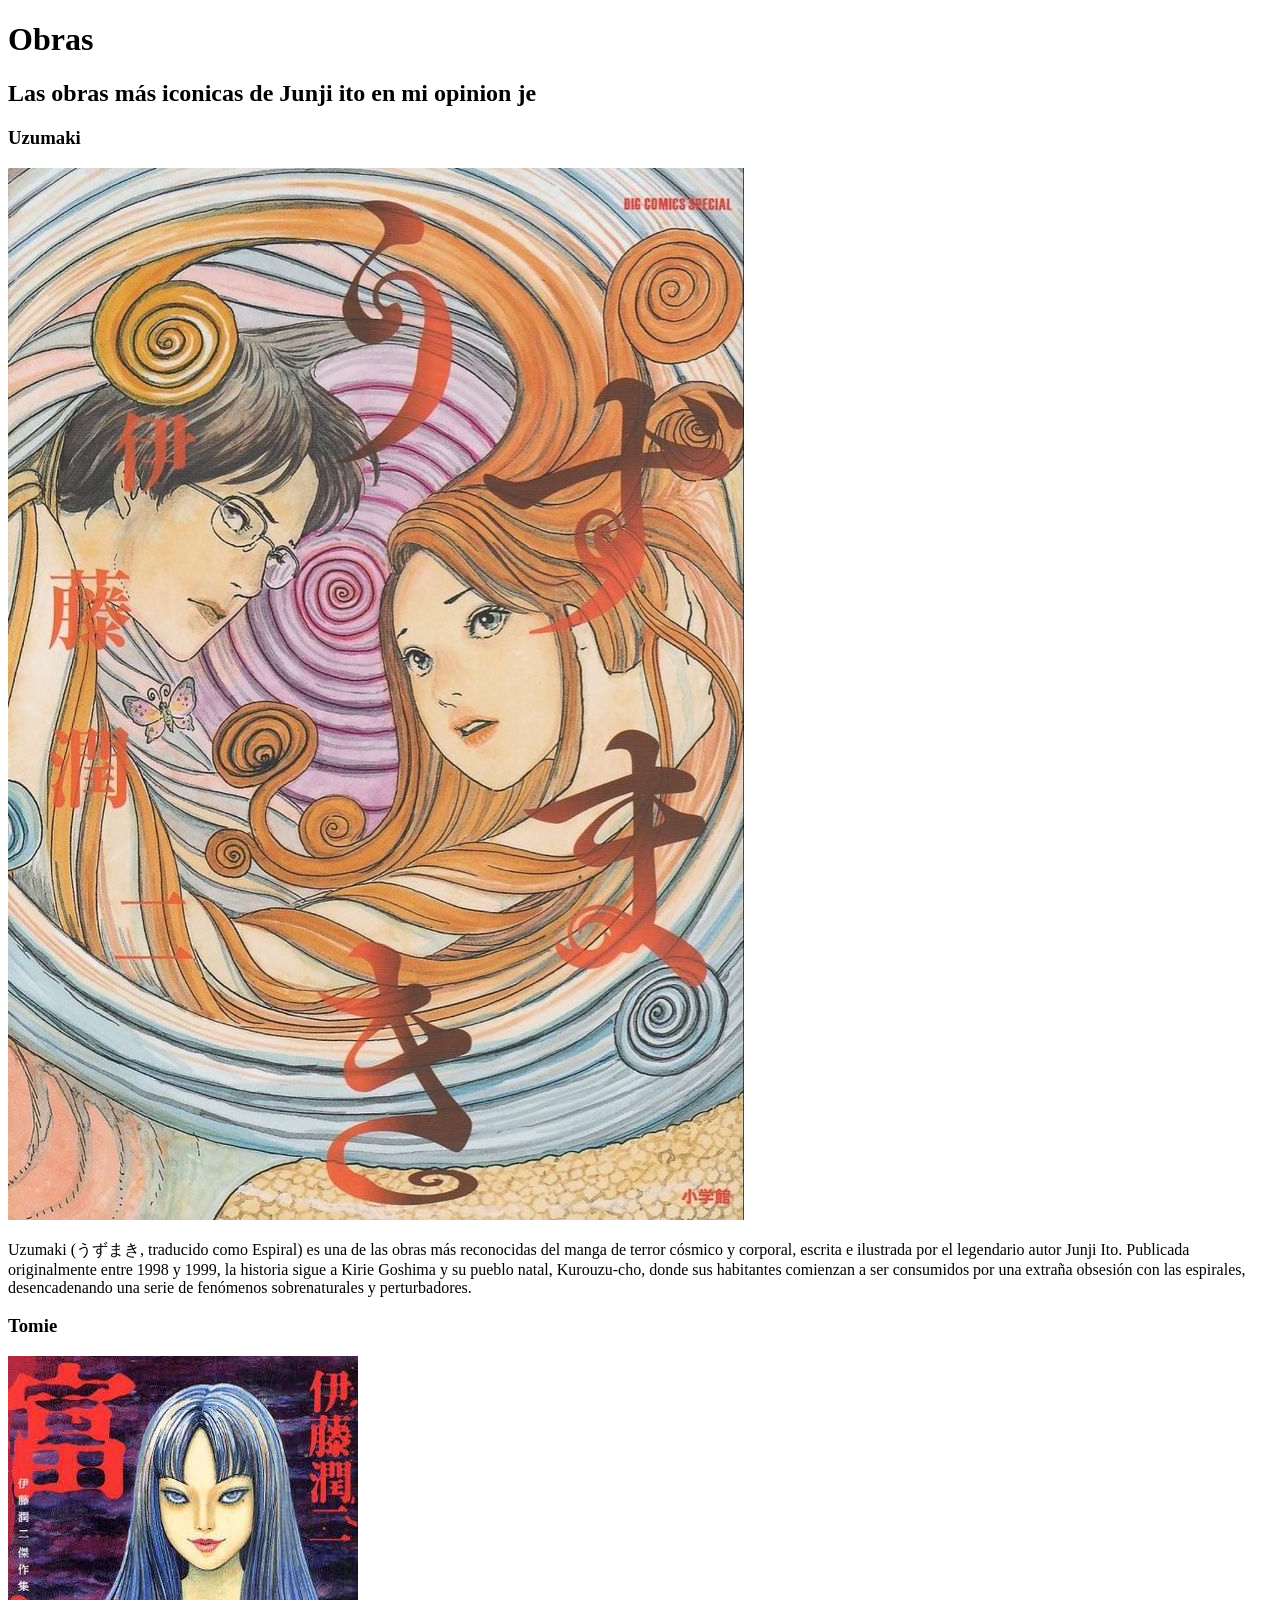
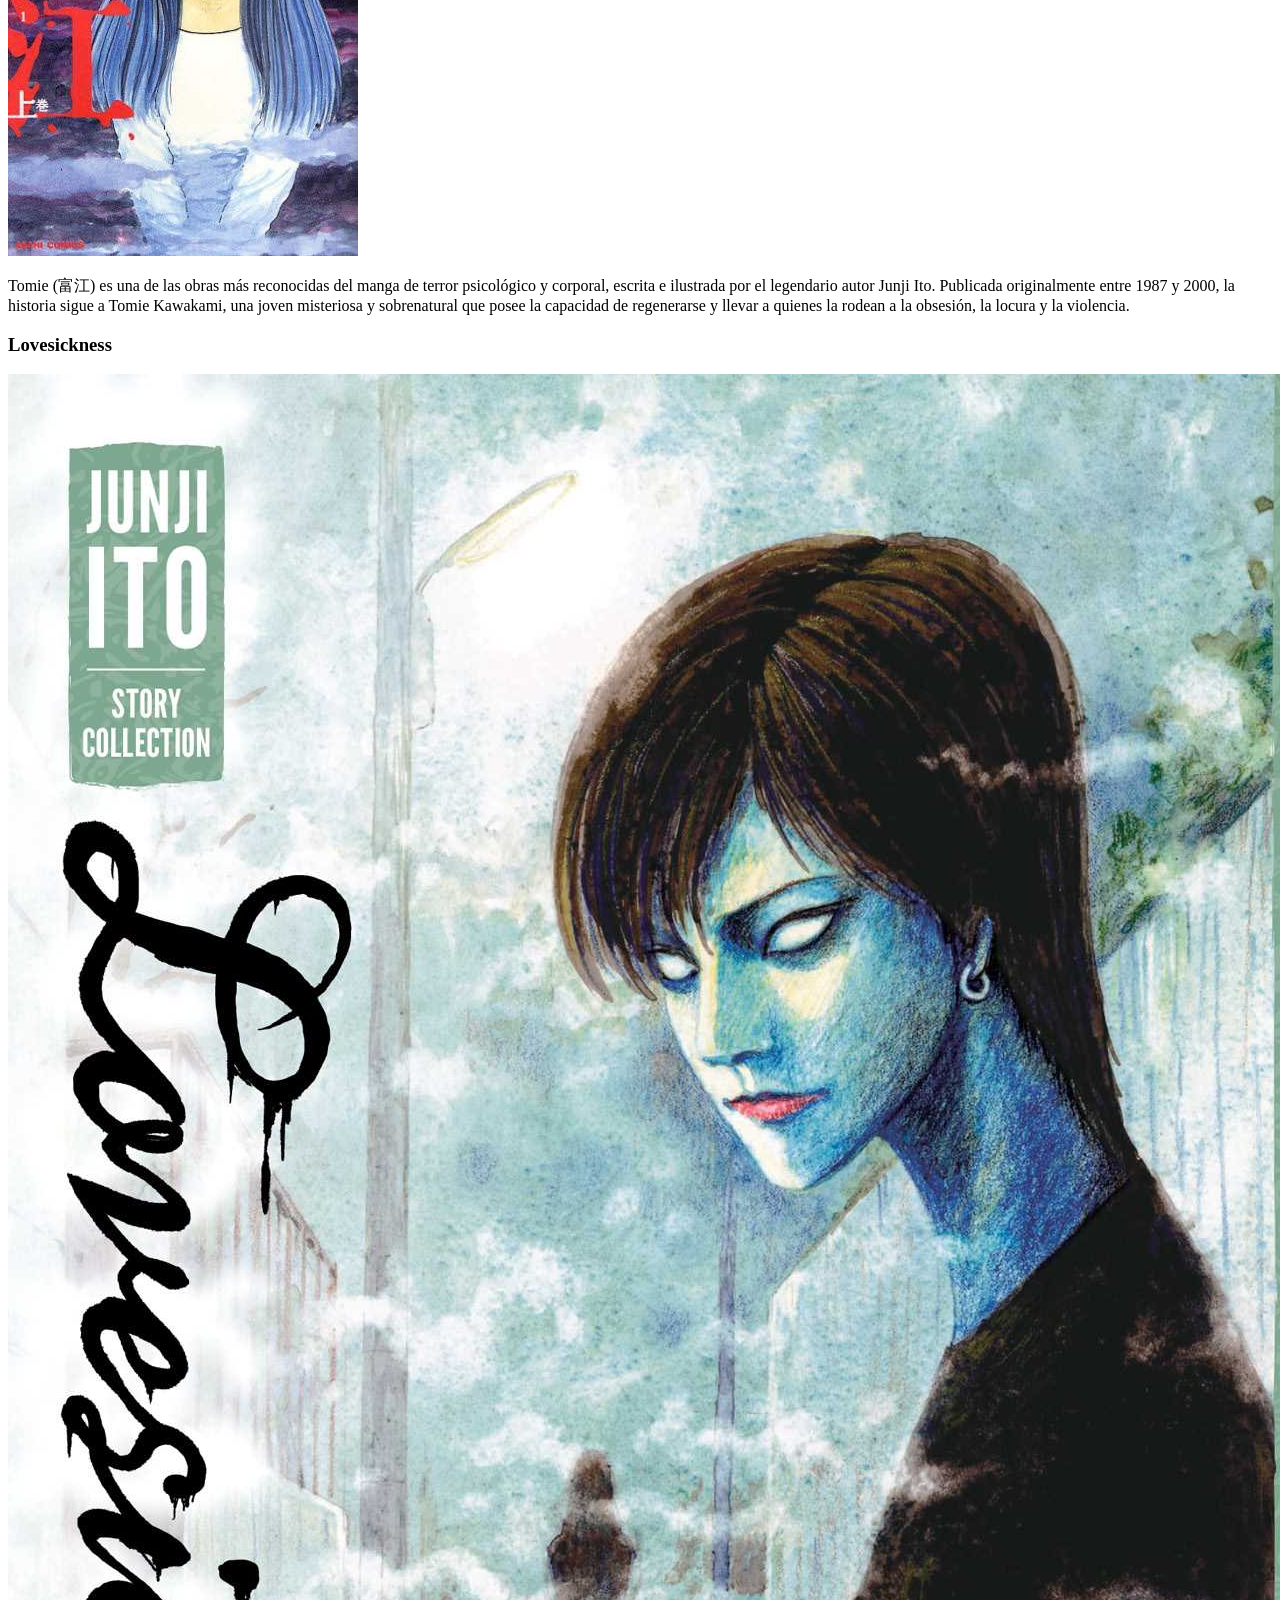
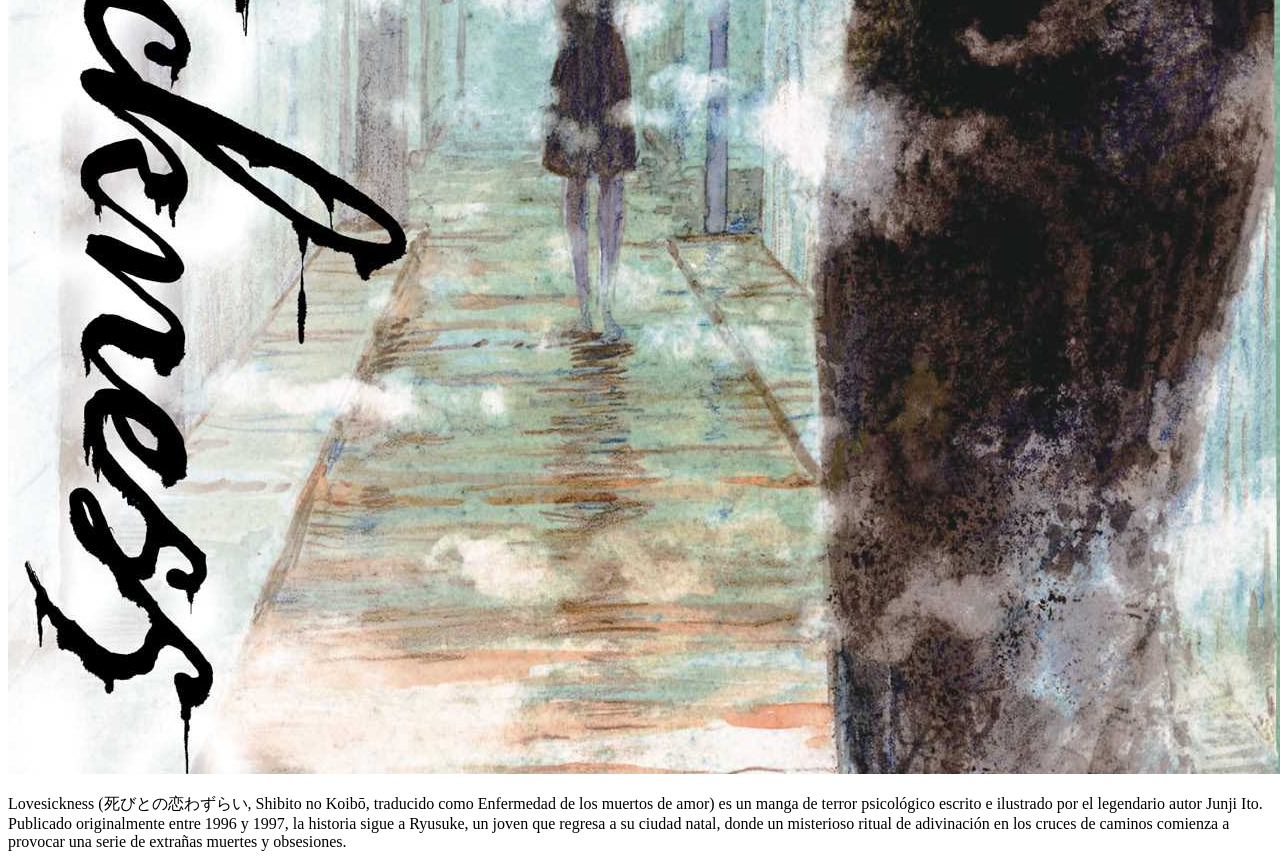
==== Obras.html @ 68b39f70 "add 9 files to main" ====
<!DOCTYPE html>
<html lang="en">
<head>
    <meta charset="UTF-8">
    <meta name="viewport" content="width=device-width, initial-scale=1.0">
    <title>Document</title>
    <link rel="stylesheet" href="style.css">
    <link href="https://fonts.googleapis.com/css2?family=Creepster&display=swap" rel="stylesheet">
    <link rel="preconnect" href="https://fonts.googleapis.com">
    <link rel="preconnect" href="https://fonts.gstatic.com" crossorigin>
    <link href="https://fonts.googleapis.com/css2?family=Grenze+Gotisch:wght@400;700&display=swap" rel="stylesheet">
    <link href="https://fonts.googleapis.com/css2?family=Underdog&display=swap" rel="stylesheet">
    <link href="https://fonts.googleapis.com/css2?family=Barriecito&display=swap" rel="stylesheet">
    <link href="https://fonts.googleapis.com/css2?family=Mystery+Quest&display=swap" rel="stylesheet">
</head>
<body>
    <h1 class="titulo-obras">Obras</h1>
    <h2 class="subtitulo-obras">Las obras más iconicas de Junji ito en mi opinion je</h2>

    <div class="contenedor-obras">
      <h3 class="subtitulo-obras">Uzumaki</h3>
      <img src="Uzumaki.jpg" alt="Uzumaki" class="img-obras">
      <p class="contenedor-obras p">Uzumaki (うずまき, traducido como Espiral) es una de las obras más reconocidas del manga de terror cósmico y corporal, escrita e ilustrada por el legendario autor Junji Ito. Publicada originalmente entre 1998 y 1999, la historia sigue a Kirie Goshima y su pueblo natal, Kurouzu-cho, donde sus habitantes comienzan a ser consumidos por una extraña obsesión con las espirales, desencadenando una serie de fenómenos sobrenaturales y perturbadores.</p>
    </div>

    <div class="contenedor-obras">
      <h3 class="subtitulo-obras">Tomie</h3>
      <img src="Tomie.jpg" alt="Tomie" class="img-obras">
      <p class="contenedor-obras p">Tomie (富江) es una de las obras más reconocidas del manga de terror psicológico y corporal, escrita e ilustrada por el legendario autor Junji Ito. Publicada originalmente entre 1987 y 2000, la historia sigue a Tomie Kawakami, una joven misteriosa y sobrenatural que posee la capacidad de regenerarse y llevar a quienes la rodean a la obsesión, la locura y la violencia.</p>
    </div>

    <div class="contenedor-obras">
      <h3 class="subtitulo-obras">Lovesickness</h3>
      <img src="Lovesickness.jpg" alt="Lovesickness" class="img-obras">
      <p class="contenedor-obras p">Lovesickness (死びとの恋わずらい, Shibito no Koibō, traducido como Enfermedad de los muertos de amor) es un manga de terror psicológico escrito e ilustrado por el legendario autor Junji Ito. Publicado originalmente entre 1996 y 1997, la historia sigue a Ryusuke, un joven que regresa a su ciudad natal, donde un misterioso ritual de adivinación en los cruces de caminos comienza a provocar una serie de extrañas muertes y obsesiones.</p>
    </div>
</body>
</html>
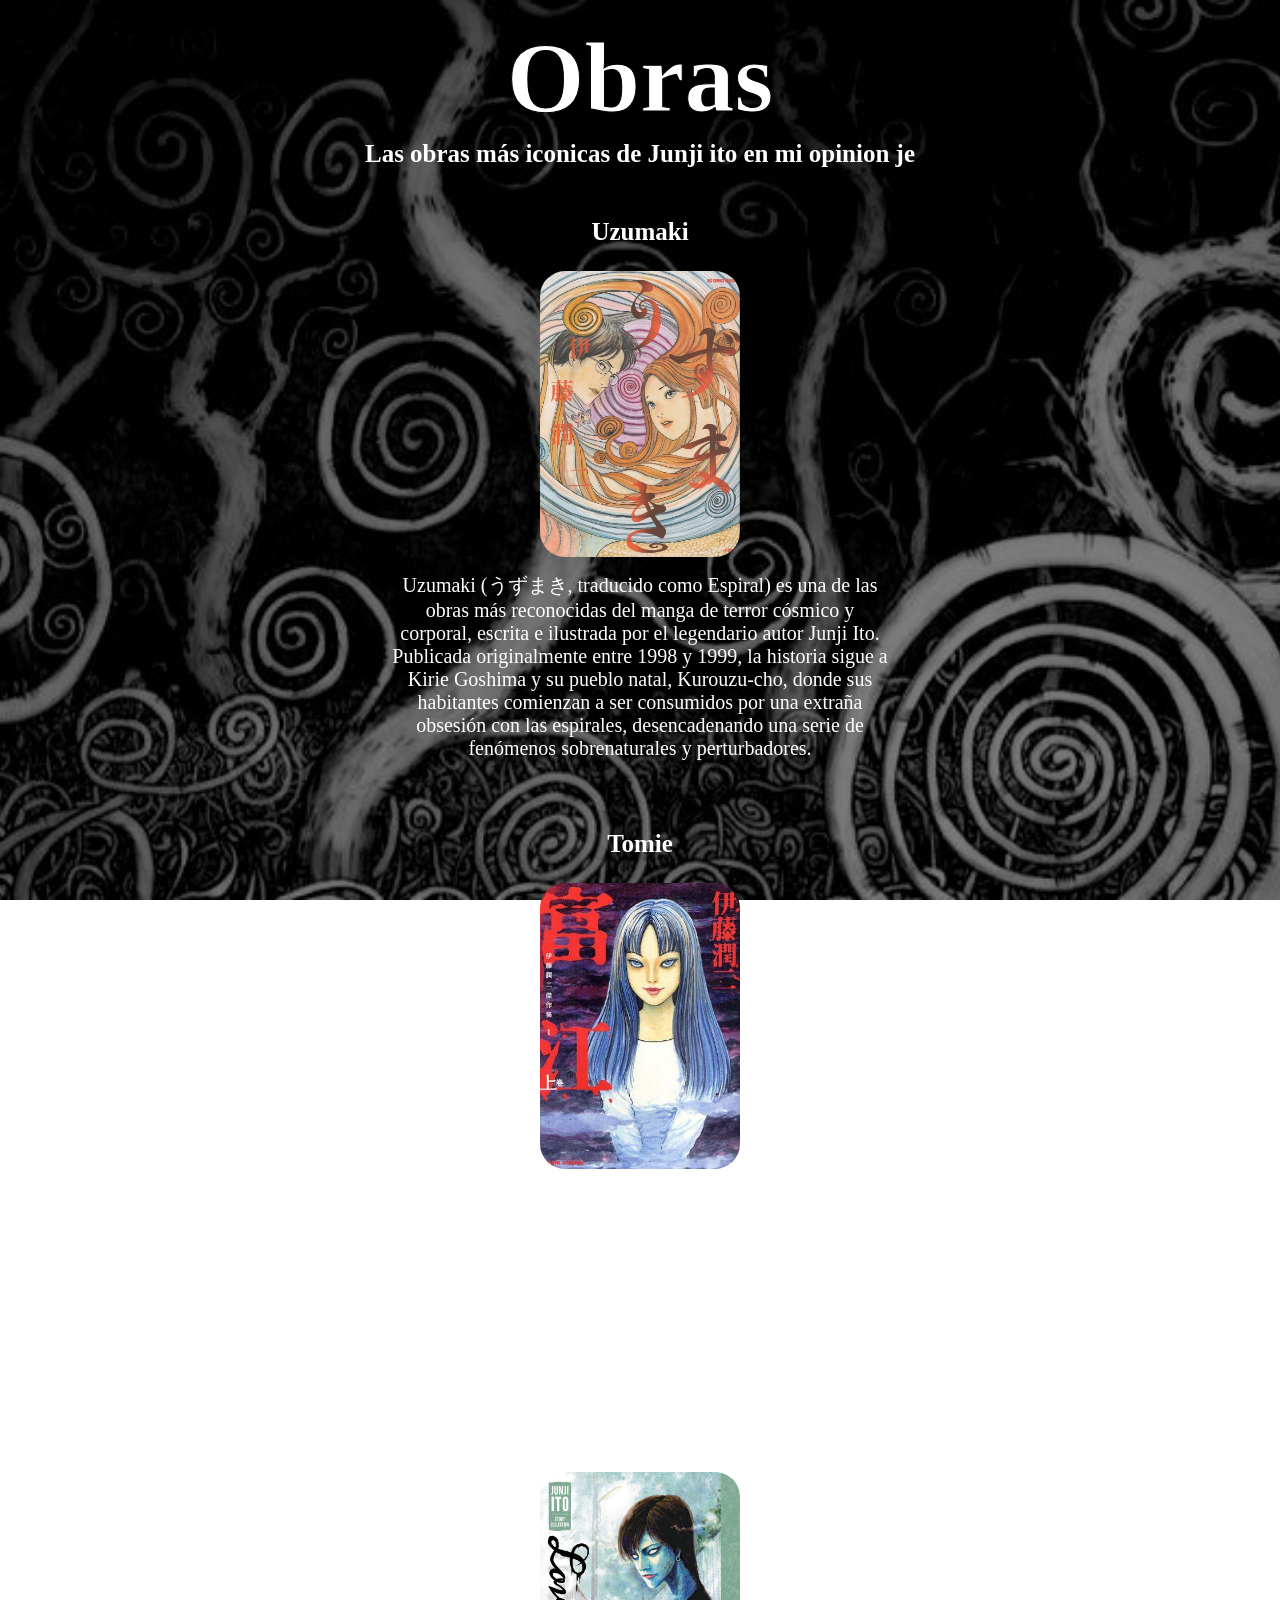
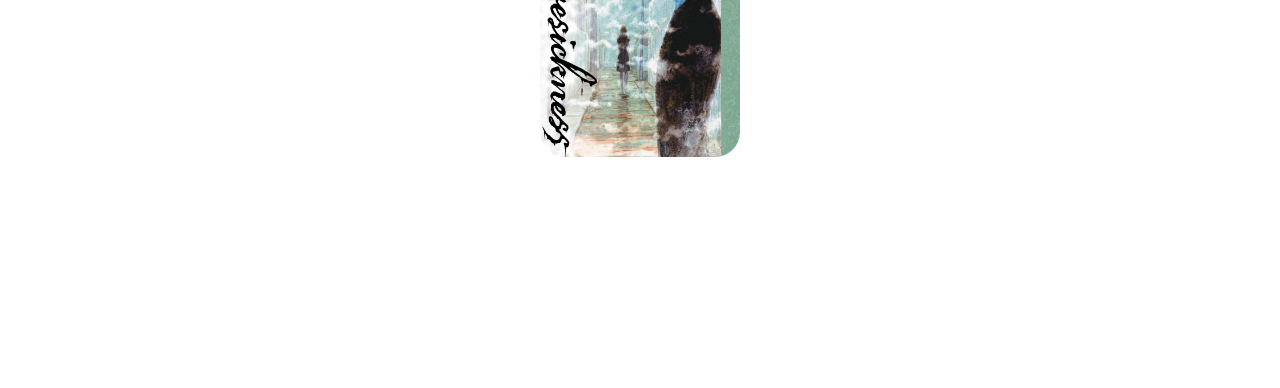
==== commit ad3af45b: "commit 3 files to main" ====
--- a/Obras.html
+++ b/Obras.html
@@ -4,7 +4,7 @@
     <meta charset="UTF-8">
     <meta name="viewport" content="width=device-width, initial-scale=1.0">
     <title>Document</title>
-    <link rel="stylesheet" href="style.css">
+    <link rel="stylesheet" href="Style.css">
     <link href="https://fonts.googleapis.com/css2?family=Creepster&display=swap" rel="stylesheet">
     <link rel="preconnect" href="https://fonts.googleapis.com">
     <link rel="preconnect" href="https://fonts.gstatic.com" crossorigin>
--- a/Style.css
+++ b/Style.css
@@ -0,0 +1,104 @@
+body {
+    background-image: linear-gradient(rgba(0,0,0,0.5), rgba(0,0,0,0.5)), url("Fondo.png");
+    background-size: cover;
+    background-position: center;
+    background-repeat: no-repeat;
+    background-attachment: fixed;
+}
+
+.titulo-principal {
+    color: white;
+    font-family: 'Creepster', cursive;
+    text-align: center;
+    font-size: 150px;
+    -webkit-text-stroke: 1px black;
+    margin-bottom: 5px;
+    margin-top: 120px;
+}
+
+.titulo-obras {
+    color: white;
+    font-family: 'Creepster', cursive;
+    text-align: center;
+    font-size: 100px;
+    -webkit-text-stroke: 1px black;
+    margin-bottom: 5px;
+    margin-top: 20px;
+}
+
+.subtitulo-principal {
+    color: white;
+    font-family: 'Mystery Quest', cursive;
+    text-align: center;
+    font-size: 40px;
+    margin-top: 0;
+}
+
+.subtitulo-obras {
+    color: white;
+    font-family: 'Mystery Quest', cursive;
+    text-align: center;
+    font-size: 25px;
+    margin-top: 0;
+}
+
+.parrafo-obras {
+    color: white;
+    font-family: 'Grenze Gotisch', cursive;
+    text-align: center;
+    font-size: 20px;
+    margin-top: 0;
+}
+
+.img-obras {
+    width: 200px;
+    height: auto;
+    border-radius: 25px;
+}
+
+.img-junji {
+    width: 250px;
+    height: auto;
+    border-radius: 200px;
+}
+
+.contenedor {
+    display: flex;
+    justify-content: center;
+    gap: 15px;
+}
+
+.contenedor button {
+    font-family: 'Underdog', cursive;
+    font-size: 18px;
+    padding: 10px 20px;
+    background-color: black;
+    color: white;
+    border: 2px solid white;
+    cursor: pointer;
+    transition: 0.3s;
+}
+
+.contenedor button:hover {
+    background-color: white;
+    color: black;
+}
+
+.contenedor-obras {
+    display: flex;
+    flex-direction: column;
+    align-items: center;
+    gap: 0px;
+    margin-top: 50px;
+}
+
+.contenedor-obras p {
+    max-width: 500px;
+    margin: 0 20px;
+    text-align: center;
+    margin-top: 15px;
+    margin-bottom: 20px;
+    font-family: 'Grenze Gotisch', cursive;
+    color: white;
+    font-size: 20px;
+}
